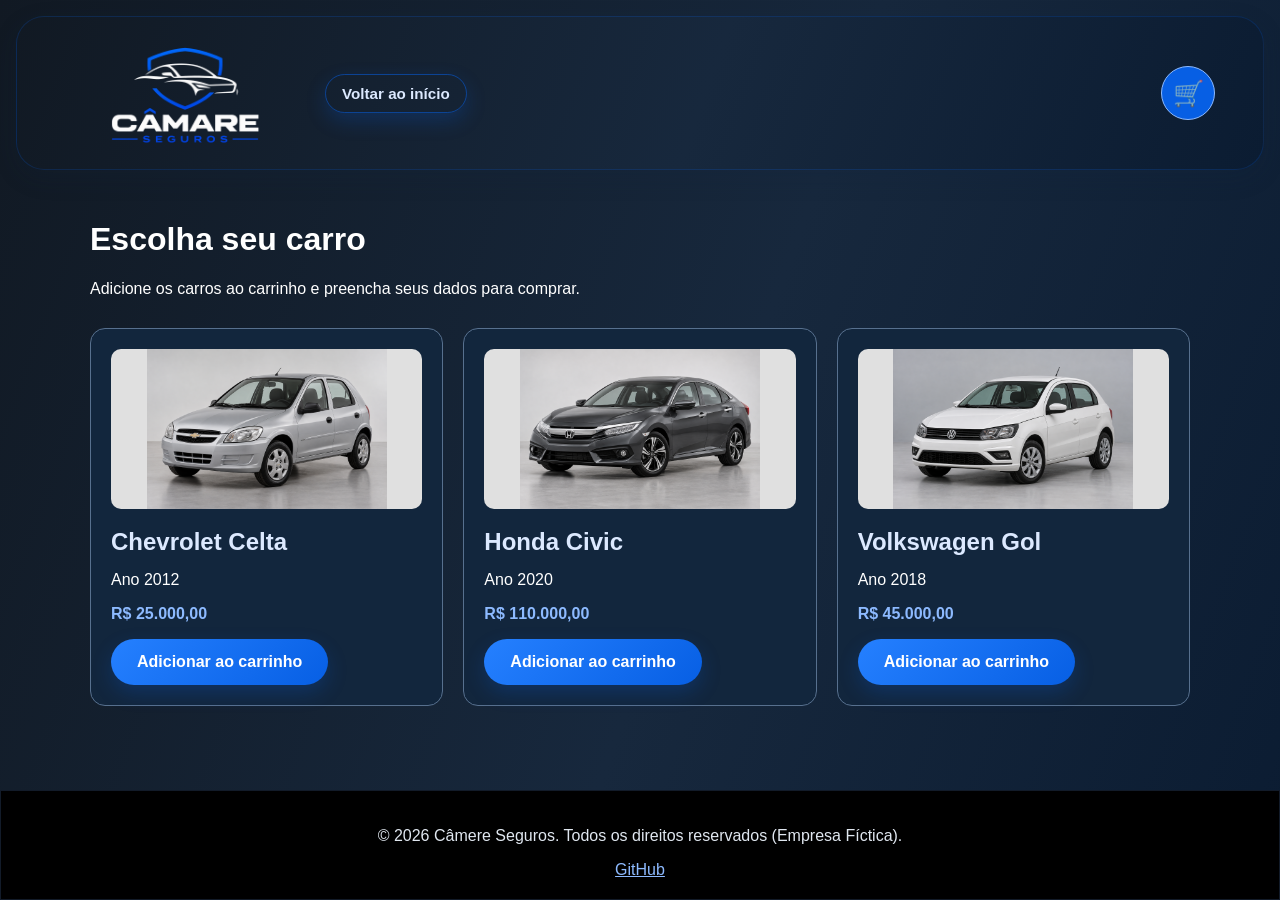
==== compra/compra.html @ 5345dab4 "dicionada a função de compra de carros, carrinho e carrossel de imagens - Compra de carros: Criei um" ====
﻿<!DOCTYPE html>
<html lang="pt-br">
<head>
    <meta charset="UTF-8">
    <meta name="viewport" content="width=device-width, initial-scale=1.0">
    <link rel="stylesheet" href="../site/styles.css">
    <link rel="stylesheet" href="compra.css">
    <link rel="stylesheet" href="carrinho.css">
    <script src="compra.js" defer></script>
    <title>Compra de carros | Câmera Seguros</title>
</head>
<body>
    <header class="cabecalho">
        <nav>
            <a href="../site/index.html">
                <img src="../site/assents/imagens/7bd2384f-269c-4f12-944d-944b6034e9fe.png" alt="Câmera Seguros" id="logo-inicial">
            </a>
            <a class="saiba-mais" href="../site/index.html">Voltar ao início</a>
            <button class="botao-carrinho" id="abrir-carrinho" type="button" aria-label="Abrir carrinho, 0 itens">
                <span aria-hidden="true">🛒</span>
                <span id="quantidade-carrinho" hidden>0</span>
            </button>
        </nav>
    </header>

    <main class="parte-compra">
        <h1>Escolha seu carro</h1>
        <p>Adicione os carros ao carrinho e preencha seus dados para comprar.</p>

        <!-- Carros disponíveis -->
        <section class="carros" aria-label="Carros disponíveis">
            <div class="carro">
                <img src="imagens/celta.png" alt="Imagem ilustrativa de um Chevrolet Celta prata">
                <h2>Chevrolet Celta</h2>
                <p>Ano 2012</p>
                <p class="preco">R$ 25.000,00</p>
                <button class="saiba-mais" type="button" onclick="adicionarAoCarrinho('Chevrolet Celta', 25000)">Adicionar ao carrinho</button>
            </div>

            <div class="carro">
                <img src="imagens/civic.png" alt="Imagem ilustrativa de um Honda Civic cinza">
                <h2>Honda Civic</h2>
                <p>Ano 2020</p>
                <p class="preco">R$ 110.000,00</p>
                <button class="saiba-mais" type="button" onclick="adicionarAoCarrinho('Honda Civic', 110000)">Adicionar ao carrinho</button>
            </div>

            <div class="carro">
                <img src="imagens/gol.png" alt="Imagem ilustrativa de um Volkswagen Gol branco">
                <h2>Volkswagen Gol</h2>
                <p>Ano 2018</p>
                <p class="preco">R$ 45.000,00</p>
                <button class="saiba-mais" type="button" onclick="adicionarAoCarrinho('Volkswagen Gol', 45000)">Adicionar ao carrinho</button>
            </div>
        </section>

        <dialog class="carrinho" id="meu-carrinho" aria-labelledby="titulo-carrinho">
            <button class="botao-limpar fechar-carrinho" id="fechar-carrinho" type="button">Fechar</button>
            <h2 id="titulo-carrinho">Meu carrinho</h2>
            <p id="carrinho-vazio">Seu carrinho está vazio.</p>
            <ul id="lista-carrinho"></ul>
            <p id="total" aria-live="polite">Total: R$ 0,00</p>
            <button class="botao-limpar" id="limpar-carrinho" type="button">Limpar carrinho</button>

            <!-- Nome e e-mail para comprar -->
            <form id="formulario-compra">
                <label for="nome">Nome</label>
                <input id="nome" name="nome" type="text" autocomplete="name" required>

                <label for="email">E-mail</label>
                <input id="email" name="email" type="email" autocomplete="email" required>

                <button class="saiba-mais" type="submit">Comprar</button>
            </form>
            <p id="mensagem-compra" role="status"></p>
            <p class="aviso">Compra de demonstração, sem pagamento ou envio de dados.</p>
        </dialog>
    </main>

    <dialog id="aviso-compra" aria-labelledby="titulo-aviso">
        <h2 id="titulo-aviso">Sua compra foi realizada com sucesso!</h2>
        <form method="dialog">
            <button class="saiba-mais" autofocus>Continuar</button>
        </form>
    </dialog>

    <footer class="rodape">
    <p>© 2026 Câmere Seguros. Todos os direitos reservados (Empresa Fíctica).</p>
    <a href="https://github.com/Mathhh1/Planos-de-saude-PROJETO" target="_blank">GitHub</a>
</footer>
</body>
</html>
---- site/styles.css ----
﻿:root {
    color-scheme: light;
    --azul: #075fe4;
    --azul-escuro: #082b5c;
    --fundo-site: linear-gradient(110deg, #111923 0%, #17283d 55%, #0b1c32 100%);
    --cinza-texto: #d2d9e3;
    --branco: #fff;
}

body {
    box-sizing: border-box;
    display: flex;
    flex-direction: column;
    min-height: 100vh;
    margin: 0;
    padding: 16px;
    background: var(--fundo-site);
    color: var(--branco);
    font-family: Arial, sans-serif;
}
.cabecalho {
    margin: 0;
    padding: 16px clamp(20px, 4vw, 48px);
    border: 1px solid rgba(7, 95, 228, 0.2);
    border-radius: 28px;
    background: var(--fundo-site);
    box-shadow: 0 8px 24px rgba(16, 35, 61, 0.16);
}
.cabecalho > nav {
    display: flex;
    align-items: center;
    justify-content: space-between;
    gap: 20px;
}
.cabecalho .saiba-mais,
.cabecalho .contate-conosco {
    padding: 10px 16px;
    border: 1px solid rgba(7, 95, 228, 0.55);
    border-radius: 999px;
    background: transparent;
    color: #dce9ff;
    font: inherit;
    font-size: 0.95rem;
    font-weight: 600;
    white-space: nowrap;
    cursor: pointer;
}
.cabecalho .contate-conosco {
    background: var(--azul);
    color: var(--branco);
}
.cabecalho .saiba-mais:hover,
.cabecalho .contate-conosco:hover {
    transform: translateY(-1px);
    box-shadow: 0 6px 14px rgba(7, 95, 228, 0.28);
}

#logo-inicial {
    display: block;
    width: clamp(180px, 23vw, 240px);
    height: 120px;
    margin: 0 auto 0 0;
    object-fit: contain;
    object-position: center;
}
@media (max-width: 560px) {
    .cabecalho { padding: 16px; }
    .cabecalho > nav { flex-wrap: wrap; gap: 10px; }
    .cabecalho .saiba-mais,
    .cabecalho .contate-conosco { padding: 9px 12px; font-size: 0.82rem; }
    #logo-inicial { flex-basis: 100%; }
}

.parte-principal {
    position: relative;
    display: flex;
    flex-direction: column;
    align-items: center;
    justify-content: center;
    gap: 18px;
    box-sizing: border-box;
    min-height: 78vh;
    margin-top: 15px;
    padding: 56px 24px;
    overflow: hidden;
    border: 1px solid rgba(7, 95, 228, 0.12);
    border-radius: 28px;
    background: transparent;
    text-align: center;
}

h2 {
    max-width: 780px;
    margin: 0;
    color: #dce9ff;
    font-size: clamp(2.2rem, 5vw, 3.6rem);
    line-height: 1.08;
}
.imagem-seguro {
    position: relative;
    z-index: 1;
    width: min(100%, 420px);
    max-height: 32vh;
    object-fit: contain;
    opacity: 1;
    filter: drop-shadow(0 18px 20px rgba(7, 48, 105, 0.2));
}
.parte-principal p {
    max-width: 680px;
    margin: 0;
    color: var(--cinza-texto);
    font-size: clamp(1.05rem, 2vw, 1.25rem);
    line-height: 1.65;
}
.parte-principal span {
    max-width: 620px;
    color: #aebdd1;
    line-height: 1.6;
}
.saiba-mais {
    border: 0;
    border-radius: 999px;
    padding: 14px 26px;
    background: linear-gradient(135deg, #2580ff, var(--azul));
    color: var(--branco);
    font: inherit;
    font-weight: 700;
    cursor: pointer;
    box-shadow: 0 8px 20px rgba(7, 95, 228, 0.22);
    transition: transform 160ms ease, box-shadow 160ms ease;
}
.saiba-mais:hover {
    transform: translateY(-2px);
    box-shadow: 0 12px 24px rgba(7, 95, 228, 0.3);
}
.informacoes-titulo{
    text-align: center;
    font-size: 30px;
    color: #dce9ff;
}
.parte-informacoes {
    display: flex;
    justify-content: space-around;
    flex-wrap: wrap;
    gap: 20px;
    font-size: 30px;
}
.parte-informacoes img {
    max-width: min(100%, 320px);
    height: auto;
    border: 1px solid #d9e1eb;
    border-radius: 18px;
    box-shadow: 0 8px 22px rgba(16, 35, 61, 0.1);
}
.rodape {
    box-sizing: border-box;
    width: calc(100% + 32px);
    text-align: center;
    font-size: 16px;
    padding: 20px;
    background: #000000;
    color: #e0e7f0;
    border: 1px solid rgba(112, 168, 255, 0.16);
    margin: auto -16px -16px;
    border-radius: 0;
}
.rodape a {
    color: #8dbaff;
}
/* Carros que passam no início */
.carrossel {
    position: relative;
    width: 100%;
    max-width: 700px;
    padding: 0 45px;
    box-sizing: border-box;
}

.fotos-carros {
    height: 330px;
}

.foto-inicio {
    width: 100%;
    height: 100%;
    object-fit: contain;
}

.foto-inicio[hidden] {
    display: none;
}

/* Uma seta em cada lado do carro */
.botoes-carrossel button {
    position: absolute;
    top: 50%;
    transform: translateY(-50%);
    width: 40px;
    height: 40px;
    padding: 0;
    border: 1px solid #57708e;
    border-radius: 50%;
    background-color: #12263d;
    color: white;
    font-size: 20px;
    cursor: pointer;
}

#carro-anterior {
    left: 0;
}

#proximo-carro {
    right: 0;
}

@media (max-width: 560px) {
    .fotos-carros {
        height: 230px;
    }
    .carrossel {
        padding: 0 32px;
    }
    .botoes-carrossel button {
        width: 30px;
        height: 30px;
        font-size: 16px;
    }
}
---- compra/compra.css ----
﻿/* Página de compra */
.parte-compra {
    max-width: 1100px;
    width: 100%;
    margin: 30px auto;
}

/* Aviso que aparece quando termina a compra */
#aviso-compra {
    width: 360px;
    max-width: calc(100% - 80px);
    padding: 30px;
    border: 1px solid #8dbaff;
    border-radius: 15px;
    background-color: #12263d;
    color: white;
    text-align: center;
}

#aviso-compra::backdrop {
    background-color: #000000aa;
}

#aviso-compra h2 {
    margin-bottom: 25px;
    font-size: 24px;
    line-height: 1.4;
}

.cabecalho a {
    text-decoration: none;
}

h1 {
    font-size: 32px;
}

/* Lista dos carros */
.carros {
    display: flex;
    flex-wrap: wrap;
    gap: 20px;
    margin: 30px 0;
}

.carro {
    flex: 1 1 260px;
    min-width: 0;
    padding: 20px;
    background-color: #12263d;
    border: 1px solid #57708e;
    border-radius: 15px;
}

.carro h2,
.carrinho h2 {
    font-size: 24px;
}

.foto-carro {
    display: flex;
    align-items: center;
    justify-content: center;
    height: 160px;
    margin-bottom: 20px;
    background-color: #203852;
    border-radius: 10px;
    color: #d2d9e3;
}

/* Fotos dos carros */
.carro img {
    display: block;
    width: 100%;
    height: 160px;
    object-fit: contain;
    background-color: #e0e0e0;
    border-radius: 10px;
    margin-bottom: 20px;
}

.preco {
    font-weight: bold;
    color: #8dbaff;
}

/* Carrinho e formulário */
.carrinho {
    padding: 25px;
    background-color: #12263d;
    border: 1px solid #57708e;
    border-radius: 15px;
}

#lista-carrinho {
    padding-left: 20px;
    overflow-wrap: anywhere;
}

#lista-carrinho li {
    margin-bottom: 10px;
}

#total {
    font-size: 20px;
    font-weight: bold;
}

.botao-limpar {
    padding: 10px 15px;
    border: 1px solid #8dbaff;
    border-radius: 8px;
    background-color: transparent;
    color: white;
    cursor: pointer;
}

#formulario-compra {
    display: flex;
    flex-direction: column;
    gap: 10px;
    max-width: 400px;
    margin-top: 25px;
}

input {
    padding: 12px;
    border: 1px solid #57708e;
    border-radius: 8px;
    background-color: #203852;
    color: white;
    font: inherit;
}

#formulario-compra button {
    margin-top: 10px;
}

#mensagem-compra {
    color: #8dbaff;
}

.aviso {
    color: #d2d9e3;
    font-size: 14px;
}

@media (max-width: 600px) {
    .carros {
        flex-direction: column;
    }

    .carro {
        flex-basis: auto;
    }

    .carrinho {
        padding: 20px;
    }
}
---- compra/carrinho.css ----
﻿/* Usei o mesmo estilo do carrinho nas duas páginas */
.cabecalho > nav {
    flex-wrap: wrap;
}

.botao-carrinho, .botao-limpar, .botao-carro {
    padding: 10px 14px;
    border: 1px solid #8dbaff;
    border-radius: 10px;
    background-color: #075fe4;
    color: white;
    font: inherit;
    cursor: pointer;
}

.botao-carrinho {
    position: relative;
    display: flex;
    align-items: center;
    justify-content: center;
    width: 54px;
    height: 54px;
    flex-shrink: 0;
    padding: 0;
    border-radius: 50%;
    font-size: 25px;
    margin-left: auto;
}

/* Bolinha com a quantidade de carros */
#quantidade-carrinho {
    position: absolute;
    top: -6px;
    right: -6px;
    display: flex;
    align-items: center;
    justify-content: center;
    min-width: 24px;
    height: 24px;
    padding: 0 4px;
    box-sizing: border-box;
    border: 2px solid #12263d;
    border-radius: 50%;
    background-color: #e53935;
    color: white;
    font-size: 12px;
    font-weight: bold;
}

#quantidade-carrinho[hidden] {
    display: none;
}

.carrinho {
    box-sizing: border-box;
    width: 520px;
    max-width: calc(100% - 32px);
    max-height: 85vh;
    overflow-y: auto;
    padding: 25px;
    border: 1px solid #57708e;
    border-radius: 15px;
    background-color: #12263d;
    color: white;
}

.carrinho::backdrop {
    background-color: #000000aa;
}

.carrinho h2 {
    font-size: 24px;
    margin: 15px 0;
}

.fechar-carrinho {
    display: block;
    margin-left: auto;
}

#lista-carrinho {
    padding: 0;
    list-style: none;
}

#lista-carrinho li {
    margin: 15px 0;
    padding-bottom: 15px;
    border-bottom: 1px solid #57708e;
    overflow-wrap: anywhere;
}

.botao-carro {
    margin: 8px 8px 0 0;
    padding: 8px;
}

#total {
    font-size: 20px;
    font-weight: bold;
}

.carrinho a {
    display: inline-block;
    text-decoration: none;
}
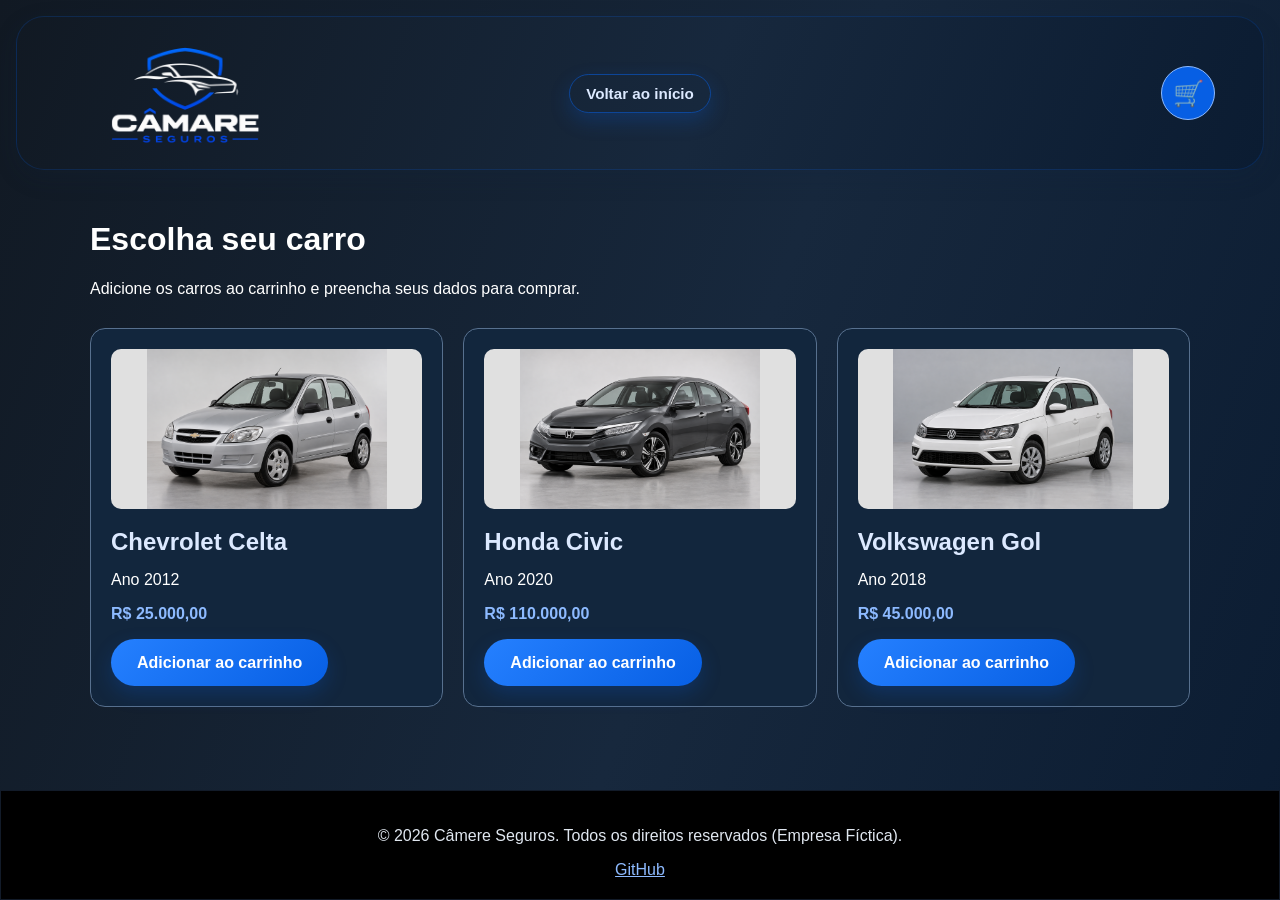
==== commit 7ee5ec47: "V.1.0.0 - Acionado favicon do site - Mesclando o site com branch de (Viktor, alberison e cãua) -func" ====
--- a/compra/compra.html
+++ b/compra/compra.html
@@ -27,7 +27,7 @@
         <h1>Escolha seu carro</h1>
         <p>Adicione os carros ao carrinho e preencha seus dados para comprar.</p>
 
-        <!-- Carros disponíveis -->
+        <!-- Cada botão chama a função que coloca o veículo no carrinho. -->
         <section class="carros" aria-label="Carros disponíveis">
             <div class="carro">
                 <img src="imagens/celta.png" alt="Imagem ilustrativa de um Chevrolet Celta prata">
@@ -62,7 +62,7 @@
             <p id="total" aria-live="polite">Total: R$ 0,00</p>
             <button class="botao-limpar" id="limpar-carrinho" type="button">Limpar carrinho</button>
 
-            <!-- Nome e e-mail para comprar -->
+            <!-- Dados pedidos para concluir somente a simulação da compra. -->
             <form id="formulario-compra">
                 <label for="nome">Nome</label>
                 <input id="nome" name="nome" type="text" autocomplete="name" required>
--- a/site/styles.css
+++ b/site/styles.css
@@ -1,4 +1,5 @@
-﻿:root {
+/* As cores ficam centralizadas aqui para manter o mesmo clima no site todo. */
+:root {
     color-scheme: light;
     --azul: #075fe4;
     --azul-escuro: #082b5c;
@@ -7,17 +8,26 @@
     --branco: #fff;
 }
 
+*,
+*::before,
+*::after {
+    box-sizing: border-box;
+}
+
 body {
-    box-sizing: border-box;
     display: flex;
     flex-direction: column;
     min-height: 100vh;
+    min-width: 320px;
     margin: 0;
     padding: 16px;
+    overflow-x: clip;
     background: var(--fundo-site);
     color: var(--branco);
     font-family: Arial, sans-serif;
 }
+
+/* Cabeçalho, frase central e botões de navegação. */
 .cabecalho {
     margin: 0;
     padding: 16px clamp(20px, 4vw, 48px);
@@ -26,11 +36,27 @@
     background: var(--fundo-site);
     box-shadow: 0 8px 24px rgba(16, 35, 61, 0.16);
 }
+
 .cabecalho > nav {
+    /* Logo, frase e botões ocupam três áreas no cabeçalho. */
+    display: grid;
+    grid-template-columns: minmax(0, 1fr) auto minmax(0, 1fr);
+    align-items: center;
+    gap: clamp(10px, 2vw, 24px);
+}
+.acoes-cabecalho {
     display: flex;
     align-items: center;
-    justify-content: space-between;
-    gap: 20px;
+    justify-self: end;
+    gap: 12px;
+}
+.frase-cabecalho {
+    margin: 0;
+    color: #c5d4e8;
+    font-size: clamp(0.9rem, 1.2vw, 1.05rem);
+    font-weight: 500;
+    text-align: center;
+    white-space: nowrap;
 }
 .cabecalho .saiba-mais,
 .cabecalho .contate-conosco {
@@ -49,29 +75,179 @@
     background: var(--azul);
     color: var(--branco);
 }
+
+/* Janelas e campos dos formulários de contato e interesse. */
+.modal-contato,
+.modal-interesse {
+    box-sizing: border-box;
+    width: min(92vw, 500px);
+    max-width: 500px;
+    max-height: 90vh;
+    padding: 0;
+    overflow: auto;
+    border: 1px solid rgba(141, 186, 255, 0.35);
+    border-radius: 24px;
+    background: linear-gradient(145deg, #1b304a, #101f33);
+    color: var(--branco);
+    box-shadow: 0 24px 70px rgba(0, 0, 0, 0.45);
+}
+.modal-contato::backdrop,
+.modal-interesse::backdrop {
+    background: rgba(3, 10, 20, 0.76);
+    backdrop-filter: blur(5px);
+}
+.form-contato,
+.form-interesse {
+    display: flex;
+    flex-direction: column;
+    gap: 10px;
+    padding: clamp(22px, 5vw, 34px);
+}
+.form-contato h3,
+.form-interesse h3 {
+    margin: 0 0 4px;
+    color: #dce9ff;
+    font-size: 1.6rem;
+}
+.form-contato h3::after,
+.form-interesse h3::after {
+    display: block;
+    width: 48px;
+    height: 3px;
+    margin-top: 10px;
+    border-radius: 99px;
+    background: linear-gradient(90deg, #2580ff, #76b3ff);
+    content: "";
+}
+.form-contato label,
+.form-interesse label {
+    margin-top: 4px;
+    color: #cbd8e8;
+    font-size: 0.9rem;
+    font-weight: 600;
+}
+.form-contato input,
+.form-contato textarea,
+.form-interesse input,
+.form-interesse select,
+.form-interesse textarea {
+    box-sizing: border-box;
+    width: 100%;
+    padding: 12px 14px;
+    border: 1px solid rgba(174, 197, 226, 0.24);
+    border-radius: 12px;
+    background: rgba(5, 17, 32, 0.7);
+    color: var(--branco);
+    font: inherit;
+    transition: border-color 160ms ease, box-shadow 160ms ease;
+}
+.form-contato textarea,
+.form-interesse textarea {
+    min-height: 110px;
+    resize: vertical;
+}
+.form-contato input::placeholder,
+.form-contato textarea::placeholder,
+.form-interesse input::placeholder,
+.form-interesse textarea::placeholder {
+    color: #8394aa;
+}
+.form-contato input:focus,
+.form-contato textarea:focus,
+.form-interesse input:focus,
+.form-interesse select:focus,
+.form-interesse textarea:focus {
+    outline: none;
+    border-color: #5ba0ff;
+    box-shadow: 0 0 0 3px rgba(37, 128, 255, 0.2);
+}
+.form-contato {
+    gap: 12px;
+    padding: clamp(24px, 6vw, 38px);
+}
+.form-contato h3 {
+    font-size: 1.9rem;
+}
+.form-contato h3::after { display: none; }
+.contato-eyebrow {
+    margin: 0;
+    color: #8dbaff;
+    font-size: 0.72rem;
+    font-weight: 700;
+    letter-spacing: 0.14em;
+}
+.contato-descricao {
+    margin: -4px 0 6px;
+    color: #aebdd1;
+    line-height: 1.55;
+}
+.form-contato label span {
+    color: #91a2b7;
+    font-weight: 400;
+}
+.form-contato .btn-enviar { padding-inline: 24px; }
+.botoes-form {
+    display: flex;
+    justify-content: flex-end;
+    gap: 10px;
+    margin-top: 14px;
+}
+.btn-enviar,
+.btn-cancelar {
+    padding: 11px 22px;
+    border-radius: 999px;
+    font: inherit;
+    font-weight: 700;
+    cursor: pointer;
+    transition: transform 160ms ease, background 160ms ease, box-shadow 160ms ease;
+}
+.btn-enviar { border: 0; background: linear-gradient(135deg, #2580ff, var(--azul)); color: var(--branco); box-shadow: 0 7px 18px rgba(7, 95, 228, 0.28); }
+.btn-cancelar { border: 1px solid rgba(174, 197, 226, 0.32); background: transparent; color: #dce9ff; }
+.btn-enviar:hover,
+.btn-cancelar:hover { transform: translateY(-1px); }
+.btn-cancelar:hover { background: rgba(255, 255, 255, 0.06); }
+@media (max-width: 480px) {
+    .botoes-form { flex-direction: column-reverse; }
+    .botoes-form button { width: 100%; }
+}
 .cabecalho .saiba-mais:hover,
 .cabecalho .contate-conosco:hover {
     transform: translateY(-1px);
     box-shadow: 0 6px 14px rgba(7, 95, 228, 0.28);
 }
 
+/* Ajustes do cabeçalho em tablets e celulares. */
 #logo-inicial {
     display: block;
     width: clamp(180px, 23vw, 240px);
     height: 120px;
-    margin: 0 auto 0 0;
+    margin: 0;
+    justify-self: start;
     object-fit: contain;
     object-position: center;
 }
+@media (max-width: 900px) {
+    #logo-inicial { width: 170px; height: 100px; }
+    .frase-cabecalho { font-size: 0.88rem; }
+    .acoes-cabecalho { gap: 8px; }
+    .cabecalho .saiba-mais,
+    .cabecalho .contate-conosco { padding: 9px 12px; font-size: 0.82rem; }
+}
+@media (max-width: 850px) {
+    .cabecalho > nav { grid-template-columns: minmax(0, 1fr) auto; }
+    .frase-cabecalho { grid-column: 1 / -1; grid-row: 2; }
+}
 @media (max-width: 560px) {
     .cabecalho { padding: 16px; }
-    .cabecalho > nav { flex-wrap: wrap; gap: 10px; }
+    .cabecalho > nav { grid-template-columns: 1fr; gap: 12px; }
+    .frase-cabecalho { grid-column: 1; grid-row: auto; white-space: normal; }
+    .acoes-cabecalho { grid-column: 1; justify-self: center; width: 100%; }
     .cabecalho .saiba-mais,
     .cabecalho .contate-conosco { padding: 9px 12px; font-size: 0.82rem; }
-    #logo-inicial { flex-basis: 100%; }
-}
-
-.parte-principal {
+    #logo-inicial { width: 100%; height: 88px; justify-self: center; }
+}
+
+.container-principal {
     position: relative;
     display: flex;
     flex-direction: column;
@@ -105,26 +281,30 @@
     opacity: 1;
     filter: drop-shadow(0 18px 20px rgba(7, 48, 105, 0.2));
 }
-.parte-principal p {
+.container-principal p {
     max-width: 680px;
     margin: 0;
     color: var(--cinza-texto);
     font-size: clamp(1.05rem, 2vw, 1.25rem);
     line-height: 1.65;
 }
-.parte-principal span {
+.container-principal span {
     max-width: 620px;
     color: #aebdd1;
     line-height: 1.6;
 }
 .saiba-mais {
+    display: inline-block;
     border: 0;
     border-radius: 999px;
     padding: 14px 26px;
     background: linear-gradient(135deg, #2580ff, var(--azul));
     color: var(--branco);
-    font: inherit;
-    font-weight: 700;
+    font-family: Arial, sans-serif;
+    font-size: 1rem;
+    font-weight: 700;
+    line-height: 1.2;
+    text-decoration: none;
     cursor: pointer;
     box-shadow: 0 8px 20px rgba(7, 95, 228, 0.22);
     transition: transform 160ms ease, box-shadow 160ms ease;
@@ -133,25 +313,195 @@
     transform: translateY(-2px);
     box-shadow: 0 12px 24px rgba(7, 95, 228, 0.3);
 }
-.informacoes-titulo{
+
+/* Lista de veículos e espaço reservado para as fotos. */
+.secao-informacoes {
+    width: 100%;
+    max-width: 1100px;
+    min-width: 0;
+    margin: 28px auto 72px;
+}
+.informacoes-titulo {
+    max-width: none;
+    margin: 0;
+    color: #dce9ff;
     text-align: center;
-    font-size: 30px;
-    color: #dce9ff;
-}
-.parte-informacoes {
-    display: flex;
-    justify-content: space-around;
-    flex-wrap: wrap;
+    font-size: clamp(1.65rem, 3.5vw, 2.35rem);
+    line-height: 1.15;
+    text-wrap: balance;
+}
+.lista-carros {
+    /* Os cartões viram colunas menores conforme a tela perde espaço. */
+    display: grid;
+    grid-template-columns: repeat(3, minmax(0, 1fr));
+    width: 100%;
+    min-width: 0;
     gap: 20px;
-    font-size: 30px;
-}
-.parte-informacoes img {
-    max-width: min(100%, 320px);
-    height: auto;
-    border: 1px solid #d9e1eb;
-    border-radius: 18px;
-    box-shadow: 0 8px 22px rgba(16, 35, 61, 0.1);
-}
+    margin: 30px 0 52px;
+}
+.card-carro {
+    min-width: 0;
+    overflow: hidden;
+    border: 1px solid rgba(141, 186, 255, 0.2);
+    border-radius: 20px;
+    background: linear-gradient(145deg, rgba(30, 53, 79, 0.94), rgba(15, 30, 49, 0.98));
+    box-shadow: 0 14px 32px rgba(0, 0, 0, 0.2);
+    transition: transform 180ms ease, box-shadow 180ms ease;
+}
+.card-carro:hover {
+    transform: translateY(-4px);
+    box-shadow: 0 20px 38px rgba(0, 0, 0, 0.28);
+}
+.foto-carro {
+    display: grid;
+    min-height: 190px;
+    place-items: center;
+    padding: 16px;
+    background: radial-gradient(ellipse at 50% 100%, rgba(37, 128, 255, 0.3), transparent 58%), linear-gradient(135deg, #253e5c, #14263b);
+    color: #b9cbe0;
+    text-align: center;
+    line-height: 1.8;
+}
+.foto-carro code {
+    color: #8dbaff;
+    font-size: 0.78rem;
+}
+.foto-carro-com-imagem {
+    padding: 0;
+}
+.imagem-carro {
+    display: block;
+    width: 100%;
+    height: 190px;
+    object-fit: cover;
+    object-position: center 58%;
+}
+.card-carro-info { padding: 22px; }
+.categoria-carro {
+    margin: 0 0 8px;
+    color: #8dbaff;
+    font-size: 0.72rem;
+    font-weight: 700;
+    letter-spacing: 0.1em;
+}
+.card-carro-info h3 {
+    margin: 0;
+    color: #e5efff;
+    font-size: 1.25rem;
+    overflow-wrap: anywhere;
+}
+.detalhes-carro {
+    margin: 10px 0 16px;
+    color: #aebdd1;
+    font-size: 0.9rem;
+}
+.preco-carro {
+    margin: 0 0 18px;
+    color: #fff;
+    font-size: 1.5rem;
+    font-weight: 700;
+}
+.btn-interesse {
+    width: 100%;
+    padding: 12px 18px;
+    border: 0;
+    border-radius: 999px;
+    background: linear-gradient(135deg, #2580ff, var(--azul));
+    color: #fff;
+    font: inherit;
+    font-weight: 700;
+    cursor: pointer;
+    transition: transform 160ms ease, box-shadow 160ms ease;
+}
+.btn-interesse:hover {
+    transform: translateY(-1px);
+    box-shadow: 0 8px 18px rgba(7, 95, 228, 0.32);
+}
+
+/* Cards com informações sobre o atendimento. */
+.informacoes-intro {
+    max-width: 650px;
+    margin: 14px auto 32px;
+    color: var(--cinza-texto);
+    text-align: center;
+    line-height: 1.6;
+}
+.container-informacoes {
+    display: grid;
+    grid-template-columns: repeat(3, minmax(0, 1fr));
+    gap: 18px;
+}
+.card-informacao {
+    padding: 26px;
+    border: 1px solid rgba(141, 186, 255, 0.18);
+    border-radius: 20px;
+    background: linear-gradient(145deg, rgba(30, 53, 79, 0.82), rgba(15, 30, 49, 0.88));
+    box-shadow: 0 14px 32px rgba(0, 0, 0, 0.16);
+}
+.icone-informacao {
+    display: grid;
+    width: 42px;
+    height: 42px;
+    place-items: center;
+    border: 1px solid rgba(91, 160, 255, 0.35);
+    border-radius: 14px;
+    background: rgba(37, 128, 255, 0.14);
+    color: #8dbaff;
+    font-size: 0.85rem;
+    font-weight: 700;
+}
+.card-informacao h3 {
+    margin: 20px 0 8px;
+    color: #e5efff;
+    font-size: 1.15rem;
+}
+.card-informacao p {
+    margin: 0;
+    color: var(--cinza-texto);
+    line-height: 1.6;
+}
+@media (max-width: 760px) {
+    .lista-carros,
+    .container-informacoes { grid-template-columns: repeat(2, minmax(0, 1fr)); }
+    .secao-informacoes { margin-bottom: 48px; }
+}
+
+@media (max-width: 560px) {
+    body { padding: 10px; }
+    .cabecalho { padding: 14px; }
+    .cabecalho > nav { justify-content: center; }
+    .acoes-cabecalho { flex-wrap: wrap; justify-content: center; }
+    .acoes-cabecalho .saiba-mais,
+    .acoes-cabecalho .contate-conosco { flex: 1 1 140px; min-width: 0; padding: 9px 10px; font-size: 0.82rem; text-align: center; white-space: normal; }
+    .acoes-cabecalho .botao-carrinho { margin-left: 0; }
+    .container-principal {
+        min-height: auto;
+        gap: 14px;
+        padding: clamp(36px, 10vw, 52px) 14px;
+    }
+    .container-principal h2 { font-size: clamp(1.8rem, 8vw, 2.6rem); }
+    .imagem-seguro { max-height: 27vh; }
+    .lista-carros,
+    .container-informacoes { grid-template-columns: 1fr; }
+    .lista-carros { gap: 16px; margin: 24px 0 40px; }
+    .foto-carro { min-height: 170px; }
+    .card-carro-info { padding: 20px; }
+    .secao-informacoes { margin-top: 20px; }
+    .informacoes-intro { margin-bottom: 24px; }
+    .modal-contato,
+    .modal-interesse { width: calc(100vw - 24px); max-height: calc(100vh - 24px); }
+    .form-contato,
+    .form-interesse { padding: 20px; }
+}
+
+@media (max-width: 360px) {
+    body { padding: 8px; }
+    .cabecalho .saiba-mais,
+    .cabecalho .contate-conosco { padding: 9px 10px; font-size: 0.78rem; }
+    .container-principal { padding-inline: 14px; }
+}
+
+/* Rodapé e link do GitHub. */
 .rodape {
     box-sizing: border-box;
     width: calc(100% + 32px);
@@ -167,63 +517,76 @@
 .rodape a {
     color: #8dbaff;
 }
-/* Carros que passam no início */
-.carrossel {
-    position: relative;
+
+.logo-github {
+    width: 50px;
+    height: 50px;
+    margin-left: 8px;
+}
+
+@media (max-width: 560px) {
+    .rodape { width: calc(100% + 20px); margin: auto -10px -10px; padding: 18px 12px; }
+}
+@media (max-width: 360px) {
+    .rodape { width: calc(100% + 16px); margin: auto -8px -8px; }
+}
+
+/* Carrossel mantido da versão enviada. */
+.carrossel { position: relative; width: min(100%, 700px); padding: 0 48px; }
+.fotos-carros { height: 330px; }
+.foto-inicio { width: 100%; height: 100%; object-fit: contain; filter: drop-shadow(0 18px 20px rgba(7, 48, 105, .28)); }
+.foto-inicio[hidden] { display: none; }
+.botoes-carrossel button { position: absolute; top: 50%; width: 42px; height: 42px; padding: 0; transform: translateY(-50%); border: 1px solid #57708e; border-radius: 50%; background: #12263d; color: white; font-size: 20px; cursor: pointer; }
+#carro-anterior { left: 0; }
+#proximo-carro { right: 0; }
+.acoes-cabecalho { align-items: center; }
+.botao-carrinho { min-width: 46px; min-height: 42px; padding: 8px 12px; border: 1px solid rgba(141,186,255,.35); border-radius: 999px; background: rgba(18,38,61,.8); color: white; font-size: 1.15rem; cursor: pointer; }
+@media (max-width: 560px) { .fotos-carros { height: 230px; } .carrossel { padding: 0 34px; } .botoes-carrossel button { width: 32px; height: 32px; font-size: 16px; } }
+
+.controles-produtos {
+    /* Busca e categoria ficam alinhadas acima dos cartões. */
+    display: flex;
+    width: min(100%, 760px);
+    margin: 28px auto 0;
+    gap: 10px;
+}
+.busca-produtos { flex: 1 1 280px; min-width: 0; }
+.busca-produtos input,
+.filtro-produtos select {
+    box-sizing: border-box;
     width: 100%;
-    max-width: 700px;
-    padding: 0 45px;
-    box-sizing: border-box;
-}
-
-.fotos-carros {
-    height: 330px;
-}
-
-.foto-inicio {
-    width: 100%;
-    height: 100%;
-    object-fit: contain;
-}
-
-.foto-inicio[hidden] {
-    display: none;
-}
-
-/* Uma seta em cada lado do carro */
-.botoes-carrossel button {
-    position: absolute;
-    top: 50%;
-    transform: translateY(-50%);
-    width: 40px;
-    height: 40px;
-    padding: 0;
-    border: 1px solid #57708e;
-    border-radius: 50%;
-    background-color: #12263d;
-    color: white;
-    font-size: 20px;
+    min-height: 48px;
+    padding: 0 16px;
+    border: 1px solid rgba(141, 186, 255, .35);
+    border-radius: 14px;
+    background: #12263d;
+    color: #fff;
+    font: inherit;
+}
+.busca-produtos input::placeholder { color: #aebdd1; }
+.busca-produtos input:focus,
+.filtro-produtos select:focus,
+.botao-busca:focus-visible { outline: 3px solid rgba(91, 160, 255, .65); outline-offset: 2px; }
+.botao-busca {
+    display: grid;
+    width: 48px;
+    min-width: 48px;
+    height: 48px;
+    place-items: center;
+    border: 0;
+    border-radius: 14px;
+    background: linear-gradient(135deg, #2580ff, var(--azul));
+    color: #fff;
     cursor: pointer;
 }
-
-#carro-anterior {
-    left: 0;
-}
-
-#proximo-carro {
-    right: 0;
-}
-
+.botao-busca svg { width: 23px; height: 23px; fill: none; stroke: currentColor; stroke-linecap: round; stroke-width: 2; }
+.filtro-produtos { flex: 0 1 210px; }
+.filtro-produtos select { cursor: pointer; }
+.nenhum-produto { margin: 28px 0; color: var(--cinza-texto); text-align: center; }
+.visualmente-oculto { position: absolute; width: 1px; height: 1px; padding: 0; margin: -1px; overflow: hidden; clip: rect(0, 0, 0, 0); white-space: nowrap; border: 0; }
+/* No celular, o seletor de categoria fica abaixo do campo de busca. */
 @media (max-width: 560px) {
-    .fotos-carros {
-        height: 230px;
-    }
-    .carrossel {
-        padding: 0 32px;
-    }
-    .botoes-carrossel button {
-        width: 30px;
-        height: 30px;
-        font-size: 16px;
-    }
-}
+    .controles-produtos { flex-wrap: wrap; }
+    .busca-produtos { flex-basis: calc(100% - 58px); }
+    .filtro-produtos { flex-basis: 100%; }
+}
--- a/compra/compra.css
+++ b/compra/compra.css
@@ -7,8 +7,8 @@
 
 /* Aviso que aparece quando termina a compra */
 #aviso-compra {
-    width: 360px;
-    max-width: calc(100% - 80px);
+    width: min(360px, 92vw);
+    max-width: 92vw;
     padding: 30px;
     border: 1px solid #8dbaff;
     border-radius: 15px;
@@ -32,7 +32,7 @@
 }
 
 h1 {
-    font-size: 32px;
+    font-size: clamp(1.6rem, 5vw, 2rem);
 }
 
 /* Lista dos carros */
@@ -145,6 +145,7 @@
     font-size: 14px;
 }
 
+/* No celular, os carros ficam um abaixo do outro para facilitar a leitura. */
 @media (max-width: 600px) {
     .carros {
         flex-direction: column;
@@ -157,4 +158,12 @@
     .carrinho {
         padding: 20px;
     }
+
+    .parte-compra {
+        margin: 20px auto;
+    }
+
+    .carro {
+        padding: 16px;
+    }
 }
--- a/compra/carrinho.css
+++ b/compra/carrinho.css
@@ -104,3 +104,27 @@
     display: inline-block;
     text-decoration: none;
 }
+
+@media (max-width: 560px) {
+    .carrinho {
+        max-width: calc(100vw - 24px);
+        max-height: 90vh;
+        padding: 18px;
+    }
+
+    #lista-carrinho li {
+        display: flex;
+        flex-wrap: wrap;
+        align-items: center;
+        gap: 8px;
+    }
+
+    #lista-carrinho li > div {
+        flex-basis: 100%;
+    }
+
+    #lista-carrinho .botao-carro {
+        flex: 1 1 80px;
+        margin: 0;
+    }
+}
